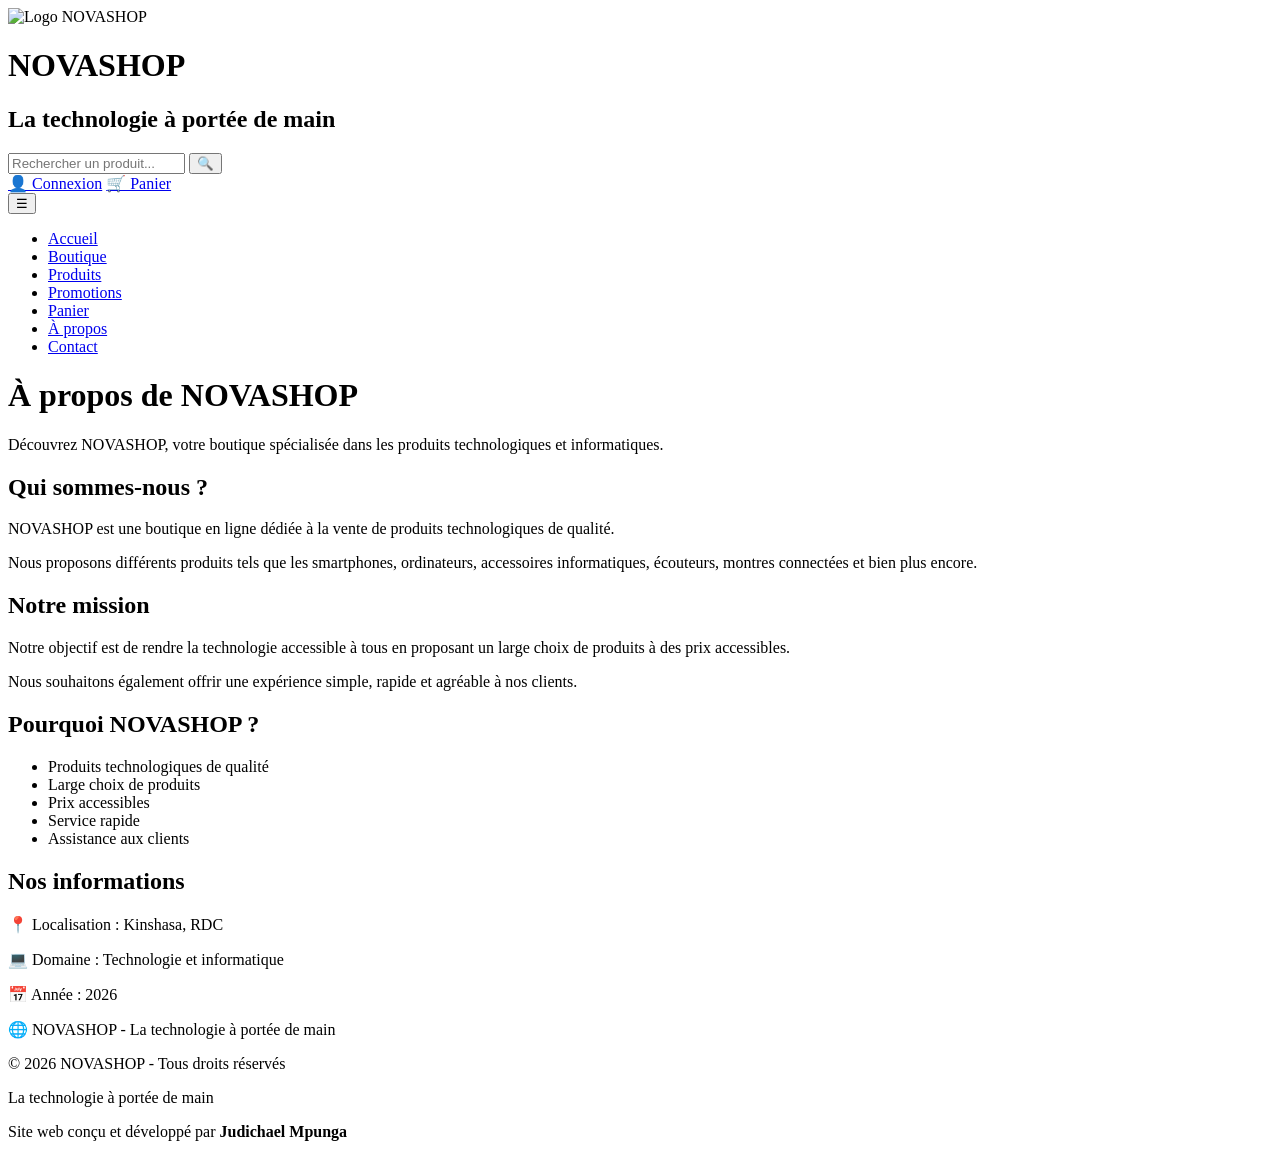
==== apropos.html @ c1bdf5a6 "Add files via upload" ====
<!doctype html>
<html>

<head>
    <meta charset="UTF-8">
    <title> NOVASHOP - À propos</title>
    <link rel="stylesheet" type="text/css" href="/styles/styles.css">
</head>

<body>

<div id="bloc_page">

<header>

    <div id="titre_principal">

        <img src="/images/logo.png" alt="Logo NOVASHOP" id="logo">

        <div id="nom_boutique">
            <h1>NOVASHOP</h1>
            <h2>La technologie à portée de main</h2>
        </div>

    </div>


    <div id="recherche">

        <input type="text"
               id="txt_recherche"
               placeholder="Rechercher un produit...">

        <button id="btn_recherche">🔍</button>

    </div>


    <div id="actions">

        <a href="#">👤 Connexion</a>

        <a href="panier.html">🛒 Panier</a>

    </div>

</header>


<!-- MENU -->

<div id="barre_menu">

    <button id="btn_menu">☰</button>

    <nav id="menu_principal">

        <ul>

            <li>
                <a href="index.html">Accueil</a>
            </li>

            <li>
                <a href="boutique.html">Boutique</a>
            </li>

            <li>
                <a href="produits.html">Produits</a>
            </li>

            <li>
                <a href="promotions.html">Promotions</a>
            </li>

            <li>
                <a href="panier.html">Panier</a>
            </li>

            <li>
                <a href="apropos.html">À propos</a>
            </li>

            <li>
                <a href="contact.html">Contact</a>
            </li>

        </ul>

    </nav>

</div>


<!-- À PROPOS -->

<main class="page">

    <h1>À propos de NOVASHOP</h1>

    <p class="intro">
        Découvrez NOVASHOP, votre boutique spécialisée dans
        les produits technologiques et informatiques.
    </p>


    <section class="apropos_contenu">

        <h2>Qui sommes-nous ?</h2>

        <p>
            NOVASHOP est une boutique en ligne dédiée à la vente
            de produits technologiques de qualité.
        </p>

        <p>
            Nous proposons différents produits tels que les
            smartphones, ordinateurs, accessoires informatiques,
            écouteurs, montres connectées et bien plus encore.
        </p>

    </section>


    <section class="apropos_contenu">

        <h2>Notre mission</h2>

        <p>
            Notre objectif est de rendre la technologie accessible
            à tous en proposant un large choix de produits à des
            prix accessibles.
        </p>

        <p>
            Nous souhaitons également offrir une expérience simple,
            rapide et agréable à nos clients.
        </p>

    </section>


    <section class="apropos_contenu">

        <h2>Pourquoi NOVASHOP ?</h2>

        <ul>

            <li>Produits technologiques de qualité</li>

            <li>Large choix de produits</li>

            <li>Prix accessibles</li>

            <li>Service rapide</li>

            <li>Assistance aux clients</li>

        </ul>

    </section>


    <section class="apropos_contenu">

        <h2>Nos informations</h2>

        <p>
            📍 Localisation : Kinshasa, RDC
        </p>

        <p>
            💻 Domaine : Technologie et informatique
        </p>

        <p>
            📅 Année : 2026
        </p>

        <p>
            🌐 NOVASHOP - La technologie à portée de main
        </p>

    </section>

</main>


<!-- FOOTER -->

<footer>

    <p>
        © 2026 NOVASHOP - Tous droits réservés
    </p>

    <p>
        La technologie à portée de main
    </p>
   <p>Site web conçu et développé par <strong>Judichael Mpunga</strong></p>
</footer>


</div>

<script src="js/script.js"></script>

</body>

</html>
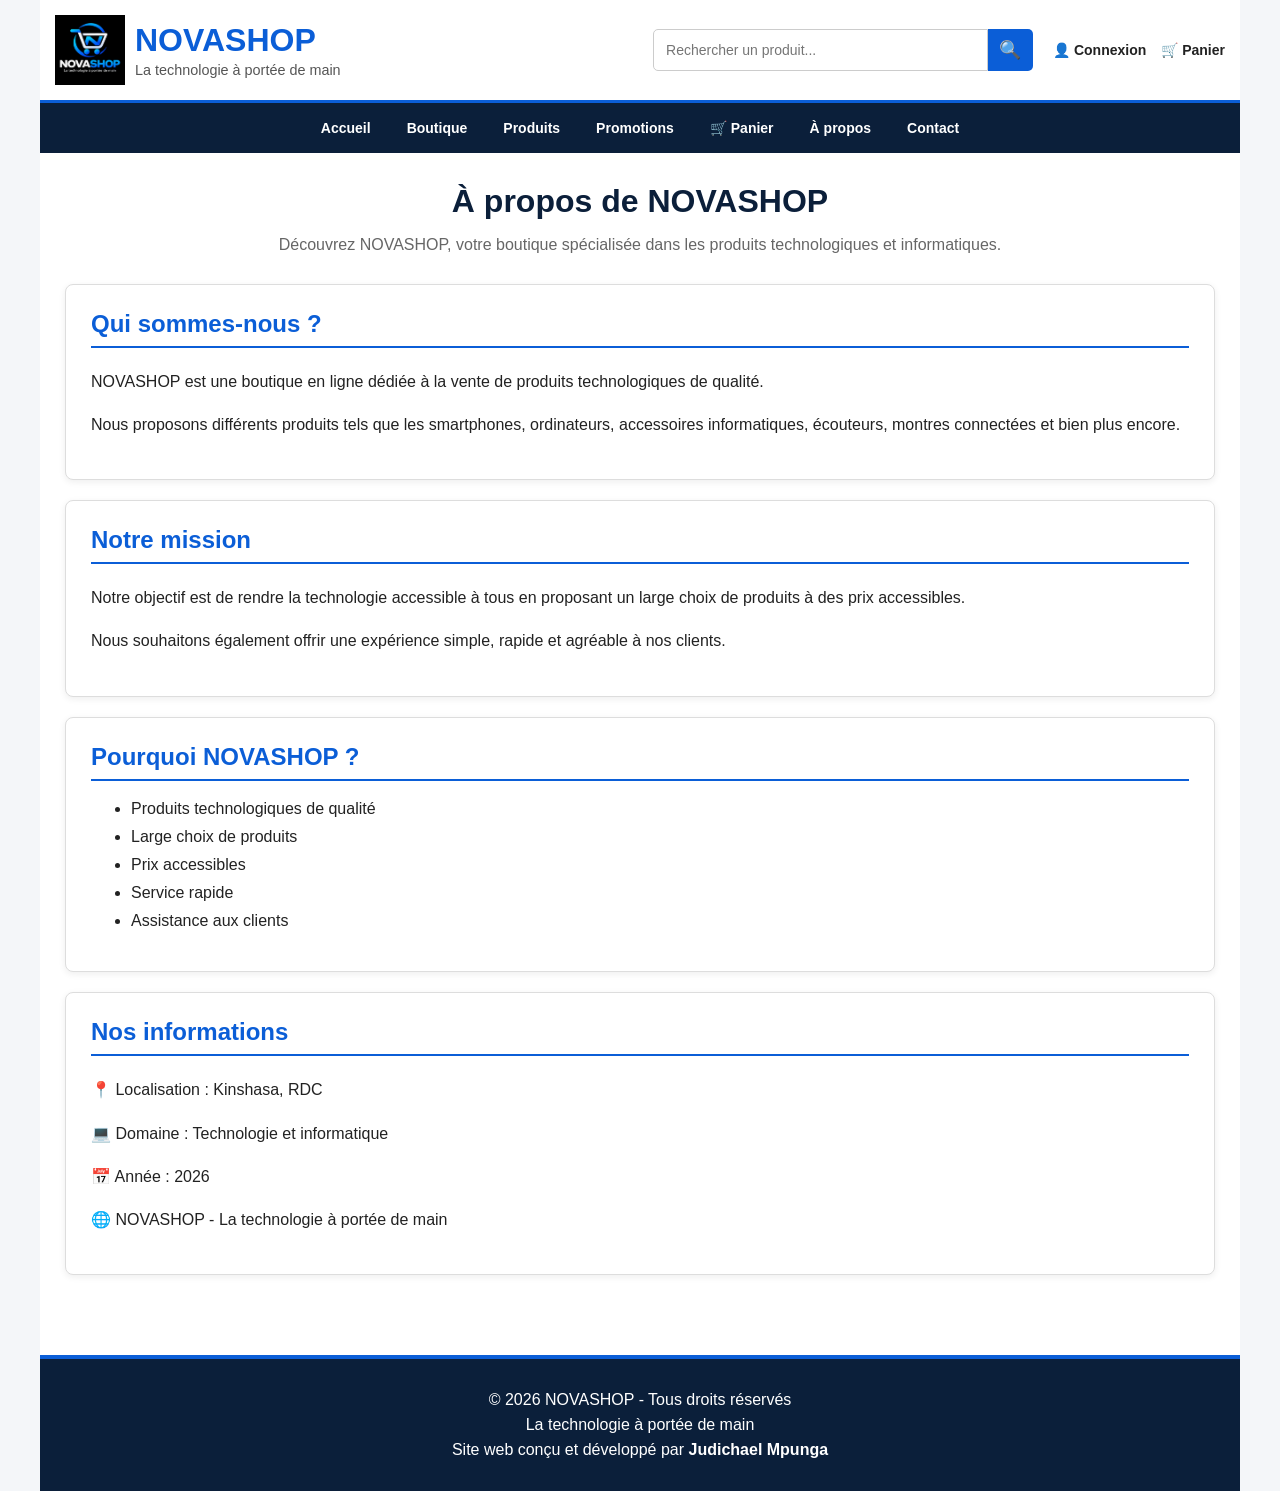
==== commit 6749d9c1: "Fix HTML encoding issues in apropos.html" ====
--- a/apropos.html
+++ b/apropos.html
@@ -4,7 +4,7 @@
 <head>
     <meta charset="UTF-8">
     <title> NOVASHOP - À propos</title>
-    <link rel="stylesheet" type="text/css" href="/styles/styles.css">
+    <link rel="stylesheet" type="text/css" href="styles/styles.css">
 </head>
 
 <body>
@@ -15,7 +15,7 @@
 
     <div id="titre_principal">
 
-        <img src="/images/logo.png" alt="Logo NOVASHOP" id="logo">
+        <img src="images/logo.png" alt="Logo NOVASHOP" id="logo">
 
         <div id="nom_boutique">
             <h1>NOVASHOP</h1>
@@ -207,4 +207,4 @@
 
 </body>
 
-</html>+</html>
--- a/styles/styles.css
+++ b/styles/styles.css
@@ -0,0 +1,1160 @@
+
+* {
+    box-sizing: border-box;
+}
+
+body {
+    margin: 0;
+    padding: 0;
+
+    font-family: Arial, "Trebuchet MS", sans-serif;
+
+    background-color: #f4f6f9;
+    color: #222;
+}
+
+#bloc_page {
+    width: 95%;
+    max-width: 1200px;
+    margin: auto;
+
+    background-color: white;
+}
+
+
+/* HEADER*/
+
+header {
+    min-height: 100px;
+
+    padding: 15px;
+
+    display: flex;
+    align-items: center;
+    justify-content: space-between;
+
+    gap: 20px;
+
+    background-color: white;
+
+    border-bottom: 3px solid #0b5ed7;
+}
+
+
+/* Logo + nom */
+
+#titre_principal {
+    display: flex;
+    align-items: center;
+
+    flex-shrink: 0;
+}
+
+#logo {
+    width: 70px;
+    height: 70px;
+
+    object-fit: contain;
+
+    margin-right: 10px;
+}
+
+#nom_boutique {
+    white-space: nowrap;
+}
+
+#nom_boutique h1 {
+    margin: 0;
+
+    color: #0b5ed7;
+
+    font-size: 2em;
+}
+
+#nom_boutique h2 {
+    margin: 3px 0 0 0;
+
+    color: #555;
+
+    font-size: 0.9em;
+
+    font-weight: normal;
+}
+
+
+/*  RECHERCHE */
+
+#recherche {
+    display: flex;
+
+    width: 380px;
+
+    margin-left: auto;
+}
+
+#txt_recherche {
+    width: 100%;
+
+    padding: 12px;
+
+    border: 1px solid #ccc;
+
+    border-radius: 5px 0 0 5px;
+
+    font-size: 14px;
+
+    outline: none;
+}
+
+#txt_recherche:focus {
+    border-color: #0b5ed7;
+}
+
+#btn_recherche {
+    width: 50px;
+
+    border: none;
+
+    background-color: #0b5ed7;
+
+    color: white;
+
+    font-size: 18px;
+
+    border-radius: 0 5px 5px 0;
+
+    cursor: pointer;
+}
+
+#btn_recherche:hover {
+    background-color: #084298;
+}
+
+
+/*  ACTIONS */
+
+#actions {
+    display: flex;
+
+    gap: 15px;
+
+    white-space: nowrap;
+}
+
+#actions a {
+    color: #222;
+
+    text-decoration: none;
+
+    font-size: 14px;
+
+    font-weight: bold;
+}
+
+#actions a:hover {
+    color: #0b5ed7;
+}
+
+
+/*  MENU PRINCIPAL */
+
+#barre_menu {
+    background-color: #0b1f3a;
+
+    min-height: 50px;
+
+    display: flex;
+
+    align-items: center;
+
+    justify-content: center;
+}
+
+#menu_principal ul {
+    list-style-type: none;
+
+    margin: 0;
+
+    padding: 0;
+
+    display: flex;
+
+    align-items: center;
+
+    justify-content: center;
+
+    flex-wrap: wrap;
+}
+
+#menu_principal li {
+    display: inline-block;
+}
+
+#menu_principal a {
+    display: block;
+
+    padding: 16px 18px;
+
+    color: white;
+
+    text-decoration: none;
+
+    font-weight: bold;
+
+    font-size: 14px;
+}
+
+#menu_principal a:hover {
+    background-color: #0b5ed7;
+}
+
+
+/* Bouton hamburger */
+
+#btn_menu {
+    display: none;
+
+    border: none;
+
+    background-color: transparent;
+
+    color: white;
+
+    font-size: 28px;
+
+    cursor: pointer;
+}
+
+
+/* BANNIERE ACCUEIL */
+
+#banniere_image {
+    min-height: 350px;
+
+    margin: 20px;
+
+    border-radius: 10px;
+
+    background-image: url("../images/banner.png");
+
+    background-size: cover;
+
+    background-position: center;
+
+    background-repeat: no-repeat;
+
+    position: relative;
+
+    overflow: hidden;
+
+    box-shadow: 0 4px 12px rgba(0, 0, 0, 0.20);
+}
+
+#banniere_contenu {
+    position: absolute;
+
+    left: 0;
+    bottom: 0;
+
+    width: 100%;
+
+    padding: 30px;
+
+    color: white;
+
+    background-color: rgba(0, 0, 0, 0.60);
+}
+
+#banniere_contenu h1 {
+    margin: 0 0 10px 0;
+
+    font-size: 2em;
+}
+
+#banniere_contenu p {
+    margin-bottom: 20px;
+
+    font-size: 1em;
+}
+
+
+/* 7. BOUTONS */
+
+.bouton {
+    display: inline-block;
+
+    padding: 12px 20px;
+
+    background-color: #0b5ed7;
+
+    color: white;
+
+    text-decoration: none;
+
+    border-radius: 5px;
+
+    font-weight: bold;
+
+    border: none;
+
+    cursor: pointer;
+}
+
+.bouton:hover {
+    background-color: #084298;
+}
+
+
+/*  TITRES DES SECTIONS */
+
+section h1,
+main h1 {
+    color: #0b1f3a;
+}
+
+section h2 {
+    color: #0b5ed7;
+}
+
+
+/* CATEGORIES */
+
+#categories {
+    padding: 20px;
+}
+
+#categories > h1 {
+    text-align: center;
+
+    margin-bottom: 25px;
+}
+
+.categories_conteneur {
+    display: grid;
+
+    grid-template-columns: repeat(4, 1fr);
+
+    gap: 20px;
+}
+
+.categorie {
+    text-align: center;
+
+    background-color: white;
+
+    border: 1px solid #ddd;
+
+    border-radius: 8px;
+
+    padding: 10px;
+
+    transition: 0.3s;
+
+    box-shadow: 0 2px 6px rgba(0, 0, 0, 0.08);
+}
+
+.categorie:hover {
+    transform: translateY(-5px);
+
+    box-shadow: 0 5px 15px rgba(0, 0, 0, 0.15);
+}
+
+.categorie img {
+    width: 100%;
+
+    height: 130px;
+
+    object-fit: cover;
+
+    border-radius: 5px;
+}
+
+.categorie h2 {
+    margin: 12px 0 5px 0;
+
+    font-size: 16px;
+}
+
+
+/*  PRODUIT */
+
+#produits_populaires {
+    padding: 20px;
+}
+
+#produits_populaires > h1 {
+    text-align: center;
+
+    margin-bottom: 25px;
+}
+
+.produits_conteneur {
+    display: grid;
+
+    grid-template-columns: repeat(4, 1fr);
+
+    gap: 20px;
+}
+
+.produit {
+    background-color: white;
+
+    border: 1px solid #ddd;
+
+    border-radius: 8px;
+
+    padding: 12px;
+
+    text-align: center;
+
+    box-shadow: 0 2px 7px rgba(0, 0, 0, 0.08);
+
+    transition: 0.3s;
+}
+
+.produit:hover {
+    transform: translateY(-5px);
+
+    box-shadow: 0 5px 15px rgba(0, 0, 0, 0.15);
+}
+
+.produit img {
+    width: 100%;
+
+    height: 180px;
+
+    object-fit: contain;
+
+    border-radius: 5px;
+}
+
+.produit h2 {
+    font-size: 17px;
+
+    margin: 12px 0;
+}
+
+.prix {
+    color: #0b5ed7;
+
+    font-size: 18px;
+
+    font-weight: bold;
+}
+
+.etoiles {
+    color: #f5a623;
+
+    letter-spacing: 2px;
+}
+
+.btn_panier {
+    width: 100%;
+
+    padding: 10px;
+
+    background-color: #0b5ed7;
+
+    border: none;
+
+    border-radius: 5px;
+
+    color: white;
+
+    font-weight: bold;
+
+    cursor: pointer;
+}
+
+.btn_panier:hover {
+    background-color: #084298;
+}
+
+
+/* POURQUOI NOVASHOP */
+
+#pourquoi_novashop {
+    margin: 20px;
+
+    padding: 25px;
+
+    background-color: #eef5ff;
+
+    border-left: 5px solid #0b5ed7;
+
+    border-radius: 5px;
+}
+
+#pourquoi_novashop h1 {
+    margin-top: 0;
+
+    color: #0b1f3a;
+}
+
+#pourquoi_novashop p {
+    padding: 8px 0;
+
+    margin: 5px 0;
+}
+
+
+/* PAGES INTERNES */
+
+.page {
+    padding: 30px 25px;
+
+    min-height: 500px;
+}
+
+.page > h1 {
+    text-align: center;
+
+    margin-top: 0;
+
+    margin-bottom: 10px;
+}
+
+.intro {
+    text-align: center;
+
+    color: #666;
+
+    margin-bottom: 30px;
+}
+
+
+/* PAGE PRODUITS */
+
+.categorie_produit {
+    margin-bottom: 20px;
+
+    padding: 20px;
+
+    background-color: white;
+
+    border: 1px solid #ddd;
+
+    border-left: 5px solid #0b5ed7;
+
+    border-radius: 5px;
+
+    box-shadow: 0 2px 6px rgba(0, 0, 0, 0.06);
+}
+
+.categorie_produit h2 {
+    margin-top: 0;
+}
+
+.categorie_produit li {
+    margin-bottom: 7px;
+}
+
+.categorie_produit a {
+    display: inline-block;
+
+    margin-top: 10px;
+
+    color: #0b5ed7;
+
+    font-weight: bold;
+
+    text-decoration: none;
+}
+
+.categorie_produit a:hover {
+    text-decoration: underline;
+}
+
+
+/* PAGE À PROPOS */
+
+.apropos_contenu {
+    margin-bottom: 20px;
+
+    padding: 25px;
+
+    background-color: white;
+
+    border-radius: 8px;
+
+    border: 1px solid #ddd;
+
+    box-shadow: 0 2px 7px rgba(0, 0, 0, 0.07);
+}
+
+.apropos_contenu h2 {
+    margin-top: 0;
+
+    border-bottom: 2px solid #0b5ed7;
+
+    padding-bottom: 8px;
+}
+
+.apropos_contenu p {
+    line-height: 1.7;
+}
+
+.apropos_contenu li {
+    margin-bottom: 10px;
+}
+
+
+/* PAGE CONTACT */
+
+.contact_conteneur {
+    display: grid;
+
+    grid-template-columns: 1fr 1.5fr;
+
+    gap: 25px;
+}
+
+
+/* Informations */
+
+.contact_infos {
+    padding: 25px;
+
+    background-color: #eef5ff;
+
+    border-radius: 8px;
+
+    border: 1px solid #d6e5ff;
+}
+
+.contact_infos h2 {
+    margin-top: 0;
+
+    color: #0b1f3a;
+}
+
+.contact_infos p {
+    line-height: 1.6;
+
+    margin-bottom: 25px;
+}
+
+
+/* Formulaire */
+
+.contact_formulaire {
+    padding: 25px;
+
+    background-color: white;
+
+    border: 1px solid #ddd;
+
+    border-radius: 8px;
+
+    box-shadow: 0 2px 7px rgba(0, 0, 0, 0.07);
+}
+
+.contact_formulaire h2 {
+    margin-top: 0;
+}
+
+.contact_formulaire label {
+    display: block;
+
+    margin-top: 15px;
+
+    margin-bottom: 6px;
+
+    font-weight: bold;
+}
+
+.contact_formulaire input,
+.contact_formulaire textarea {
+    width: 100%;
+
+    padding: 12px;
+
+    border: 1px solid #ccc;
+
+    border-radius: 5px;
+
+    font-family: Arial, sans-serif;
+
+    font-size: 14px;
+
+    outline: none;
+}
+
+.contact_formulaire input:focus,
+.contact_formulaire textarea:focus {
+    border-color: #0b5ed7;
+}
+
+.contact_formulaire textarea {
+    resize: vertical;
+}
+
+#btn_envoyer {
+    margin-top: 20px;
+
+    padding: 12px 20px;
+
+    background-color: #0b5ed7;
+
+    color: white;
+
+    border: none;
+
+    border-radius: 5px;
+
+    font-weight: bold;
+
+    cursor: pointer;
+}
+
+#btn_envoyer:hover {
+    background-color: #084298;
+}
+
+
+/* PAGE PANIER */
+
+.panier_conteneur {
+    width: 100%;
+
+    overflow-x: auto;
+
+    margin-bottom: 25px;
+}
+
+#table_panier {
+    width: 100%;
+
+    border-collapse: collapse;
+
+    background-color: white;
+}
+
+#table_panier th {
+    padding: 14px;
+
+    background-color: #0b1f3a;
+
+    color: white;
+
+    text-align: center;
+}
+
+#table_panier td {
+    padding: 12px;
+
+    border-bottom: 1px solid #ddd;
+
+    text-align: center;
+}
+
+#table_panier tr:hover {
+    background-color: #f5f8fc;
+}
+
+.image_panier {
+    width: 60px;
+
+    height: 60px;
+
+    object-fit: contain;
+
+    vertical-align: middle;
+
+    margin-right: 10px;
+}
+
+.quantite {
+    width: 60px;
+
+    padding: 8px;
+
+    text-align: center;
+
+    border: 1px solid #ccc;
+
+    border-radius: 4px;
+}
+
+.btn_supprimer {
+    padding: 8px 10px;
+
+    background-color: #dc3545;
+
+    color: white;
+
+    border: none;
+
+    border-radius: 4px;
+
+    cursor: pointer;
+}
+
+.btn_supprimer:hover {
+    background-color: #b02a37;
+}
+
+
+/* Résumé panier */
+
+#resume_panier {
+    max-width: 500px;
+
+    margin-left: auto;
+
+    padding: 25px;
+
+    background-color: #eef5ff;
+
+    border-radius: 8px;
+
+    border: 1px solid #d6e5ff;
+}
+
+#resume_panier h2 {
+    margin-top: 0;
+
+    color: #0b1f3a;
+}
+
+#resume_panier p {
+    display: flex;
+
+    justify-content: space-between;
+
+    padding: 8px 0;
+
+    border-bottom: 1px solid #d5dce5;
+}
+
+.total_final {
+    font-size: 20px;
+
+    color: #0b5ed7;
+}
+
+.actions_panier {
+    display: flex;
+
+    justify-content: space-between;
+
+    gap: 10px;
+
+    margin-top: 20px;
+}
+
+#btn_commander {
+    padding: 12px 20px;
+
+    background-color: #198754;
+
+    color: white;
+
+    border: none;
+
+    border-radius: 5px;
+
+    font-weight: bold;
+
+    cursor: pointer;
+}
+
+#btn_commander:hover {
+    background-color: #146c43;
+}
+/* INFORMATIONS DU CLIENT */
+
+#informations_client {
+    max-width: 700px;
+    margin: 25px auto;
+    padding: 25px;
+    background-color: white;
+    border: 1px solid #ddd;
+    border-radius: 8px;
+    box-shadow: 0 2px 7px rgba(0,0,0,0.07);
+}
+
+#informations_client h2 {
+    margin-top: 0;
+    margin-bottom: 10px;
+}
+
+#informations_client p {
+    margin-bottom: 20px;
+}
+
+#informations_client label {
+    display: block;
+    margin-top: 15px;
+    margin-bottom: 6px;
+    font-weight: bold;
+}
+
+#informations_client input,
+#informations_client textarea {
+    display: block;
+    width: 100%;
+    box-sizing: border-box;
+    padding: 12px;
+    border: 1px solid #ccc;
+    border-radius: 5px;
+    font-family: Arial, sans-serif;
+    font-size: 14px;
+}
+
+#informations_client input:focus,
+#informations_client textarea:focus {
+    outline: none;
+    border-color: #0b5ed7;
+}
+
+#informations_client textarea {
+    resize: vertical;
+}
+
+/* FOOTER */
+
+footer {
+    margin-top: 30px;
+
+    padding: 25px;
+
+    text-align: center;
+
+    background-color: #0b1f3a;
+
+    color: white;
+
+    border-top: 4px solid #0b5ed7;
+}
+
+footer p {
+    margin: 7px;
+}
+
+
+/* TABLETTE */
+
+@media screen and (max-width: 900px) {
+
+    header {
+        flex-wrap: wrap;
+
+        justify-content: center;
+    }
+
+    #recherche {
+        order: 3;
+
+        width: 100%;
+
+        margin: 5px 0 0 0;
+    }
+
+    #actions {
+        margin-left: 10px;
+    }
+
+    .categories_conteneur {
+        grid-template-columns: repeat(2, 1fr);
+    }
+
+    .produits_conteneur {
+        grid-template-columns: repeat(2, 1fr);
+    }
+
+    .contact_conteneur {
+        grid-template-columns: 1fr;
+    }
+
+}
+
+
+/* TELEPHONE */
+
+@media screen and (max-width: 600px) {
+
+    #bloc_page {
+        width: 100%;
+    }
+
+
+    /* Header */
+
+    header {
+        padding: 12px;
+
+        display: flex;
+
+        flex-direction: column;
+
+        align-items: stretch;
+
+        gap: 12px;
+    }
+
+    #titre_principal {
+        justify-content: center;
+    }
+
+    #logo {
+        width: 55px;
+
+        height: 55px;
+    }
+
+    #nom_boutique h1 {
+        font-size: 1.6em;
+    }
+
+    #nom_boutique h2 {
+        font-size: 0.8em;
+    }
+
+    #recherche {
+        width: 100%;
+    }
+
+    #actions {
+        justify-content: center;
+    }
+
+
+    /* Menu mobile */
+
+    #barre_menu {
+        min-height: 55px;
+
+        justify-content: flex-start;
+
+        padding: 5px 10px;
+    }
+
+    #btn_menu {
+        display: block;
+    }
+
+    #menu_principal {
+        display: none;
+
+        width: 100%;
+    }
+
+    #menu_principal ul {
+        display: block;
+
+        width: 100%;
+    }
+
+    #menu_principal li {
+        display: block;
+
+        width: 100%;
+    }
+
+    #menu_principal a {
+        padding: 13px;
+
+        text-align: center;
+
+        border-bottom: 1px solid rgba(255, 255, 255, 0.15);
+    }
+
+
+    /* Bannière */
+
+    #banniere_image {
+        min-height: 280px;
+
+        margin: 10px;
+    }
+
+    #banniere_contenu {
+        padding: 18px;
+    }
+
+    #banniere_contenu h1 {
+        font-size: 1.4em;
+    }
+
+
+    /* Grilles */
+
+    .categories_conteneur {
+        grid-template-columns: repeat(2, 1fr);
+
+        gap: 10px;
+    }
+
+    .produits_conteneur {
+        grid-template-columns: repeat(2, 1fr);
+
+        gap: 10px;
+    }
+
+    .categorie img {
+        height: 100px;
+    }
+
+    .produit {
+        padding: 8px;
+    }
+
+    .produit img {
+        height: 130px;
+    }
+
+    .produit h2 {
+        font-size: 14px;
+    }
+
+    .prix {
+        font-size: 16px;
+    }
+
+
+    /* Pages */
+
+    .page {
+        padding: 20px 12px;
+    }
+
+    .page > h1 {
+        font-size: 1.6em;
+    }
+
+
+    /* Contact */
+
+    .contact_conteneur {
+        grid-template-columns: 1fr;
+    }
+
+
+    /* Panier */
+
+    #resume_panier {
+        max-width: 100%;
+    }
+
+    .actions_panier {
+        flex-direction: column;
+    }
+
+    .actions_panier .bouton,
+    #btn_commander {
+        width: 100%;
+
+        text-align: center;
+    }
+
+
+    /* Footer */
+
+    footer {
+        padding: 20px 10px;
+
+        font-size: 13px;
+    }
+
+}
